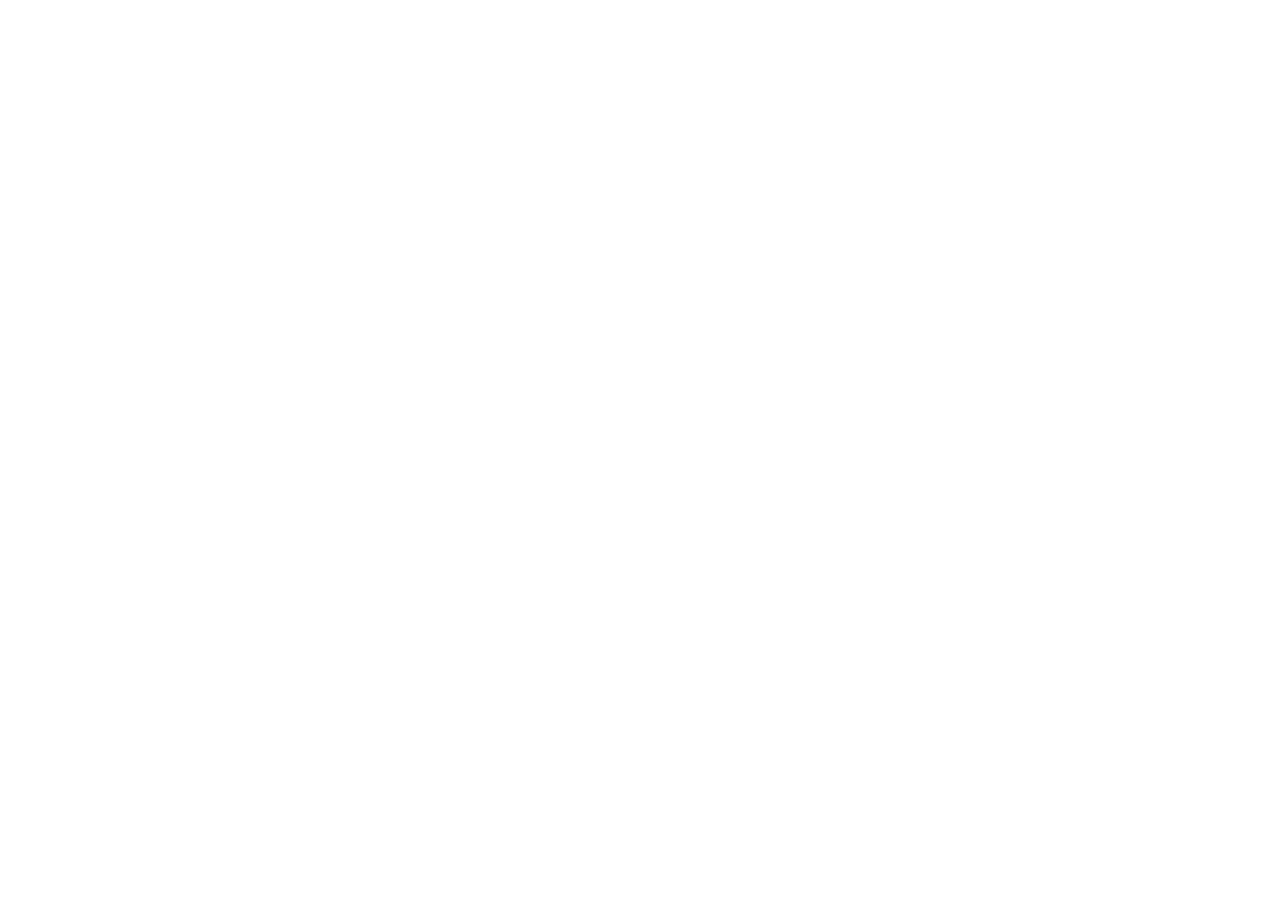
==== attractions.html @ ba2da89b "add files" ====
<!DOCTYPE html>
<html lang="en">
  <head>
    <meta charset="UTF-8" />
    <meta name="viewport" content="width=device-width, initial-scale=1.0" />
    <meta http-equiv="X-UA-Compatible" content="ie=edge" />
    <title>Document</title>
  </head>
  <body></body>
</html>
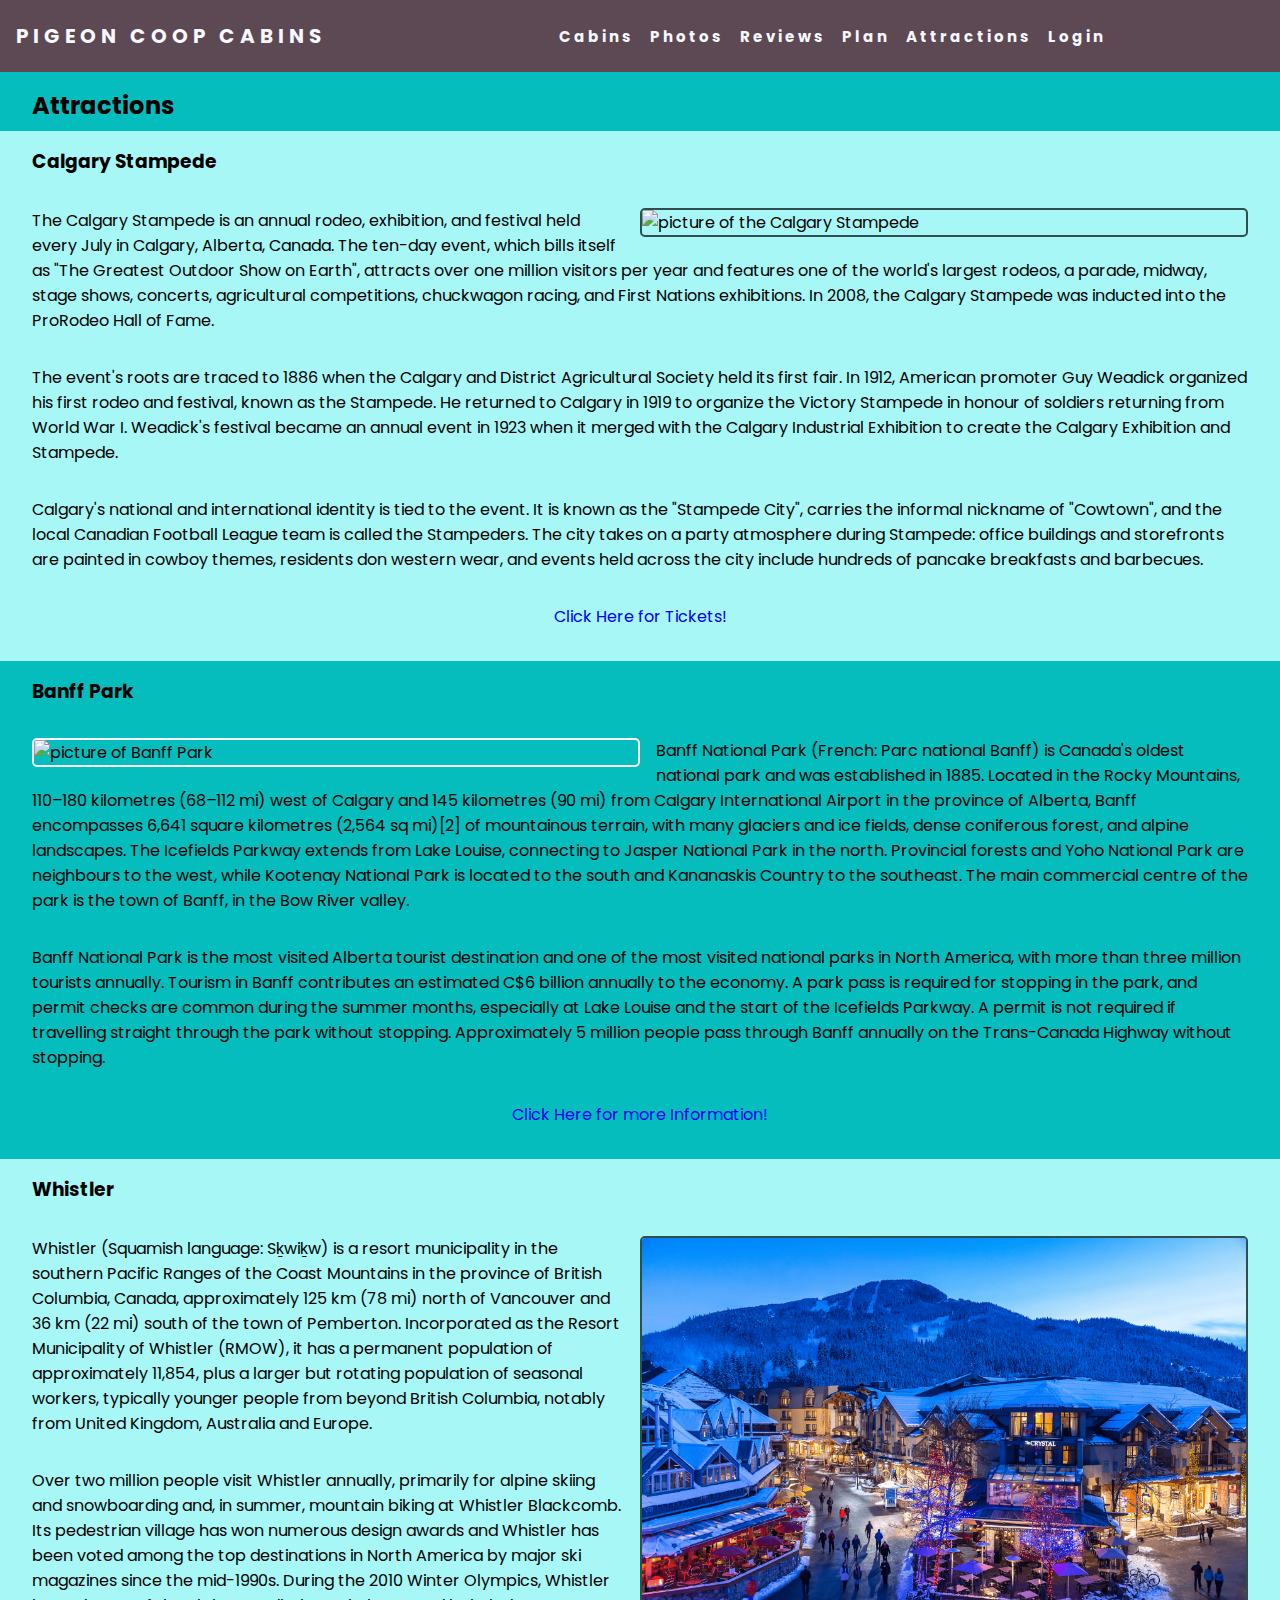
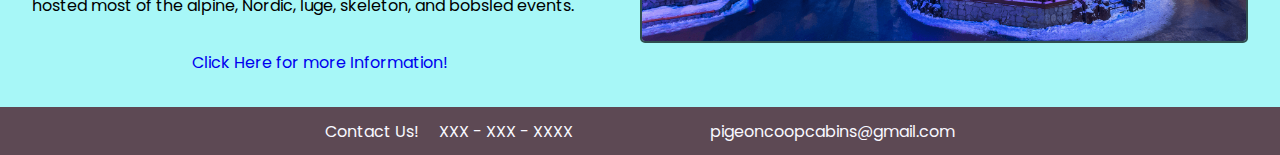
==== commit 693e7600: "Have all pages done except for plan and cabsin" ====
--- a/attractions.html
+++ b/attractions.html
@@ -4,7 +4,180 @@
     <meta charset="UTF-8" />
     <meta name="viewport" content="width=device-width, initial-scale=1.0" />
     <meta http-equiv="X-UA-Compatible" content="ie=edge" />
-    <title>Document</title>
+    <link rel="stylesheet" href="./styles.css" />
+    <link
+      href="https://fonts.googleapis.com/css?family=Poppins&display=swap"
+      rel="stylesheet"
+    />
+    <title>Navigation</title>
   </head>
-  <body></body>
+  <body>
+    <nav>
+      <div class="logo">
+        <a href="home.html"><h4>Pigeon Coop Cabins</h4></a>
+      </div>
+
+      <ul class="nav-links">
+        <li><a href="cabins.html">Cabins</a></li>
+        <li><a href="photos.html">Photos</a></li>
+        <li><a href="reviews.html">Reviews</a></li>
+        <li><a href="planning.html">Plan</a></li>
+        <li><a href="attractions.html">Attractions</a></li>
+        <li><a href="login.html">Login</a></li>
+      </ul>
+      <div class="burger">
+        <div class="line1"></div>
+        <div class="line2"></div>
+        <div class="line3"></div>
+      </div>
+
+      <div id="id"></div>
+    </nav>
+
+    <h2 class="reviewH2">Attractions</h2>
+    <main class="attractionsMain">
+      <section class="attractionSection1">
+        <div class="attraction1">
+          <h3 class="textPadding">Calgary Stampede</h3>
+          <p class="textPadding">
+            <img
+              src="images/calgaryStampede.jpg"
+              alt="picture of the Calgary Stampede"
+              id="attraction1_1IMG"
+            />
+            The Calgary Stampede is an annual rodeo, exhibition, and festival
+            held every July in Calgary, Alberta, Canada. The ten-day event,
+            which bills itself as "The Greatest Outdoor Show on Earth", attracts
+            over one million visitors per year and features one of the world's
+            largest rodeos, a parade, midway, stage shows, concerts,
+            agricultural competitions, chuckwagon racing, and First Nations
+            exhibitions. In 2008, the Calgary Stampede was inducted into the
+            ProRodeo Hall of Fame.
+          </p>
+          <p class="textPadding">
+            The event's roots are traced to 1886 when the Calgary and District
+            Agricultural Society held its first fair. In 1912, American promoter
+            Guy Weadick organized his first rodeo and festival, known as the
+            Stampede. He returned to Calgary in 1919 to organize the Victory
+            Stampede in honour of soldiers returning from World War I. Weadick's
+            festival became an annual event in 1923 when it merged with the
+            Calgary Industrial Exhibition to create the Calgary Exhibition and
+            Stampede.
+          </p>
+          <p class="textPadding">
+            Calgary's national and international identity is tied to the event.
+            It is known as the "Stampede City", carries the informal nickname of
+            "Cowtown", and the local Canadian Football League team is called the
+            Stampeders. The city takes on a party atmosphere during Stampede:
+            office buildings and storefronts are painted in cowboy themes,
+            residents don western wear, and events held across the city include
+            hundreds of pancake breakfasts and barbecues.
+          </p>
+          <div class="linkWrapper">
+            <a href="https://www.calgarystampede.com/" class="textPadding"
+              >Click Here for Tickets!</a
+            >
+          </div>
+        </div>
+      </section>
+      <section class="attractionSection2">
+        <div class="attraction2_2">
+          <h3 class="textPadding">Banff Park</h3>
+          <p class="textPadding">
+            <img
+              src="images/BanffPark.jpg"
+              alt="picture of Banff Park"
+              id="attraction2IMG"
+            />
+            Banff National Park (French: Parc national Banff) is Canada's oldest
+            national park and was established in 1885. Located in the Rocky
+            Mountains, 110–180 kilometres (68–112 mi) west of Calgary and 145
+            kilometres (90 mi) from Calgary International Airport in the
+            province of Alberta, Banff encompasses 6,641 square kilometres
+            (2,564 sq mi)[2] of mountainous terrain, with many glaciers and ice
+            fields, dense coniferous forest, and alpine landscapes. The
+            Icefields Parkway extends from Lake Louise, connecting to Jasper
+            National Park in the north. Provincial forests and Yoho National
+            Park are neighbours to the west, while Kootenay National Park is
+            located to the south and Kananaskis Country to the southeast. The
+            main commercial centre of the park is the town of Banff, in the Bow
+            River valley.
+          </p>
+          <p class="textPadding">
+            Banff National Park is the most visited Alberta tourist destination
+            and one of the most visited national parks in North America, with
+            more than three million tourists annually. Tourism in Banff
+            contributes an estimated C$6 billion annually to the economy. A park
+            pass is required for stopping in the park, and permit checks are
+            common during the summer months, especially at Lake Louise and the
+            start of the Icefields Parkway. A permit is not required if
+            travelling straight through the park without stopping. Approximately
+            5 million people pass through Banff annually on the Trans-Canada
+            Highway without stopping.
+          </p>
+          <div class="linkWrapper">
+            <a
+              href="https://www.pc.gc.ca/en/pn-np/ab/banff"
+              class="textPadding"
+              id="attraction2Link"
+              >Click Here for more Information!</a
+            >
+          </div>
+        </div>
+      </section>
+      <section class="attractionSection3">
+        <div class="attraction3">
+          <h3 class="textPadding">Whistler</h3>
+          <p class="textPadding">
+            <img
+              src="images/Whistler.png"
+              alt="picture of the town of Whistler in Canada"
+              id="attraction3IMG"
+            />
+            Whistler (Squamish language: Sḵwiḵw) is a resort municipality in the
+            southern Pacific Ranges of the Coast Mountains in the province of
+            British Columbia, Canada, approximately 125 km (78 mi) north of
+            Vancouver and 36 km (22 mi) south of the town of Pemberton.
+            Incorporated as the Resort Municipality of Whistler (RMOW), it has a
+            permanent population of approximately 11,854, plus a larger but
+            rotating population of seasonal workers, typically younger people
+            from beyond British Columbia, notably from United Kingdom, Australia
+            and Europe.
+          </p>
+          <p class="textPadding">
+            Over two million people visit Whistler annually, primarily for
+            alpine skiing and snowboarding and, in summer, mountain biking at
+            Whistler Blackcomb. Its pedestrian village has won numerous design
+            awards and Whistler has been voted among the top destinations in
+            North America by major ski magazines since the mid-1990s. During the
+            2010 Winter Olympics, Whistler hosted most of the alpine, Nordic,
+            luge, skeleton, and bobsled events.
+          </p>
+          <div class="linkWrapper">
+            <a
+              href="https://www.whistler.com/about-whistler/"
+              class="textPadding"
+              >Click Here for more Information!</a
+            >
+          </div>
+        </div>
+      </section>
+    </main>
+
+    <footer>
+      <div class="footerDiv">
+        <span
+          >Contact Us!<i class="fas fa-mobile" style="margin-left: 1rem;"></i>
+          XXX - XXX - XXXX</span
+        >
+        <span><i class="fas fa-at"></i> pigeoncoopcabins@gmail.com</span>
+      </div>
+    </footer>
+
+    <script src="app.js"></script>
+    <script
+      src="https://kit.fontawesome.com/5ed70d4ecf.js"
+      crossorigin="anonymous"
+    ></script>
+  </body>
 </html>
--- a/styles.css
+++ b/styles.css
@@ -0,0 +1,519 @@
+* {
+  margin: 0;
+  padding: 0;
+  text-decoration: none;
+  font-family: "Poppins", sans-serif;
+  box-sizing: border-box;
+}
+
+body {
+  min-height: 100vh;
+  background-color: rgb(5, 189, 189);
+}
+
+footer {
+  background-color: #5d4954;
+  padding: 0 20vw 0 20vw;
+  color: ghostwhite;
+}
+
+/* attractions stuff */
+.attractionSection1 {
+  background-color: rgb(167, 247, 247);
+  padding: 0 1rem 2rem 1rem;
+}
+#attraction1_1IMG {
+  width: 50%;
+  height: auto;
+  float: right;
+  margin: 0 0 1rem 1rem;
+  border-radius: 5px;
+  border: 2pt solid darkslategray;
+}
+.linkWrapper {
+  text-align: center;
+  padding-top: 1rem;
+}
+
+.attractionSection2 {
+  background-color: rgb(5, 189, 189);
+  padding: 0 1rem 2rem 1rem;
+}
+
+#attraction2IMG {
+  width: 50%;
+  height: auto;
+  float: left;
+  margin: 0 1rem 0.5rem 0;
+  border-radius: 5px;
+  border: 2pt solid ghostwhite;
+}
+#attraction2Link {
+  text-align: right;
+}
+
+.attractionSection3 {
+  background-color: rgb(167, 247, 247);
+  padding: 0 1rem 2rem 1rem;
+}
+#attraction3IMG {
+  width: 50%;
+  height: auto;
+  float: right;
+  margin: 0 0 0.5rem 1rem;
+  border-radius: 5px;
+  border: 2pt solid darkslategray;
+}
+
+/* home stuff */
+.homePadding {
+  padding: 0 1rem 0 1rem;
+}
+
+.section1 {
+  background-color: rgb(5, 189, 189);
+  padding-bottom: 1rem;
+  display: grid;
+  grid-template-columns: 1fr 1fr;
+  grid-template-rows: 1fr;
+  grid-template-areas: "home1 home2";
+}
+#home1 {
+  grid-area: home1;
+  height: auto;
+}
+#home2 {
+  grid-area: home2;
+  height: auto;
+  text-align: center;
+  padding: 1rem;
+  align-self: center;
+}
+
+.section2 {
+  background-color: rgb(167, 247, 247);
+  padding-bottom: 3rem;
+  display: grid;
+  grid-template-columns: 1fr 1fr 1fr;
+  grid-template-rows: 20% 1fr;
+  grid-template-areas:
+    "h2 h2 h2"
+    "quote1 quote2 quote3";
+}
+#section2H2 {
+  grid-area: h2;
+  justify-self: center;
+}
+#quote1 {
+  grid-area: quote1;
+}
+#quote2 {
+  grid-area: quote2;
+}
+#quote3 {
+  grid-area: quote3;
+}
+
+.section3 {
+  background-color: rgb(5, 189, 189);
+  padding-top: 1rem;
+  margin-top: 0;
+  display: grid;
+  grid-template-columns: 1fr 1fr;
+  grid-template-rows: 1fr;
+  grid-template-areas: "home4 home5";
+}
+#home4 {
+  grid-area: home4;
+  text-align: center;
+  padding: 1rem;
+  height: auto;
+  align-self: center;
+}
+#home5 {
+  grid-area: home5;
+  height: auto;
+}
+
+.home3Quotes {
+  display: flex;
+  justify-content: space-around;
+  align-content: center;
+}
+
+.footerDiv {
+  display: flex;
+  flex-wrap: wrap;
+  justify-content: space-around;
+  align-content: center;
+  height: 3rem;
+}
+
+#homePicAndLogo {
+  width: 100%;
+  height: auto;
+  margin: 0;
+  padding: 0;
+}
+
+.quotes {
+  font-style: italic;
+  padding: 1rem;
+}
+
+#homeImg1 {
+  width: 100%;
+  height: auto;
+  border-radius: 5px;
+  border: 2pt solid ghostwhite;
+}
+#homeImg2 {
+  width: 100%;
+  height: auto;
+  border-radius: 5px;
+  border: 2pt solid ghostwhite;
+}
+
+.textPadding {
+  padding: 1rem;
+}
+
+/* photos page */
+.gallery {
+  display: grid;
+  grid-template-columns: repeat(auto-fit, minmax(300px, 8fr));
+  grid-column-gap: 2rem;
+  grid-row-gap: 2rem;
+  width: 100%;
+}
+
+.gallery img {
+  width: 100%;
+  border-radius: 5px;
+  border: 2pt solid ghostwhite;
+  cursor: pointer;
+}
+
+.photosMain {
+  display: flex;
+  justify-content: center;
+  padding: 1rem;
+}
+
+#lightboxDiv {
+  position: fixed;
+  z-index: 1000;
+  top: 0;
+  width: 100%;
+  height: 100%;
+  background-color: rgba(0, 0, 0, 0.8);
+  display: none;
+  text-align: center;
+}
+
+#lightboxDiv.active {
+  display: flex;
+  flex-wrap: wrap;
+  justify-content: center;
+  align-items: center;
+}
+
+#lightbox div {
+  background-color: ghostwhite;
+  width: 55vw;
+  padding: 1rem;
+  border-radius: 5px;
+  margin: auto;
+}
+
+#lightbox img {
+  width: 55vw;
+  height: auto;
+  padding: 4px;
+  background-color: black;
+  border: 2px solid white;
+}
+
+/* review stuff */
+.reviewMain {
+  display: grid;
+  grid-template-columns: 1fr 1fr 1fr;
+  grid-template-rows: 1fr 1fr 1fr;
+  grid-template-areas:
+    "review1 review2 review3"
+    "review4 review5 review6"
+    "review7 review8 review9";
+  grid-column-gap: 2rem;
+  grid-row-gap: 2rem;
+  background-color: rgb(5, 189, 189);
+  padding: 0 2rem 2rem 2rem;
+}
+.review1 {
+  grid-area: review1;
+}
+.review2 {
+  grid-area: review2;
+}
+.review3 {
+  grid-area: review3;
+}
+.review4 {
+  grid-area: review4;
+}
+.review5 {
+  grid-area: review5;
+}
+.review6 {
+  grid-area: review6;
+}
+.review7 {
+  grid-area: review7;
+}
+.review8 {
+  grid-area: review8;
+}
+.review9 {
+  grid-area: review9;
+}
+.reviews {
+  background-color: rgb(167, 247, 247);
+  border-radius: 5px;
+  padding: 1rem;
+  position: relative;
+  min-height: 23rem;
+  z-index: 1;
+}
+.date {
+  margin-bottom: 0.5rem;
+}
+.rating {
+  position: absolute;
+  bottom: 1rem;
+}
+.reviewH2 {
+  margin: 1rem 0 0.5rem 2rem;
+}
+
+/*nav stuff*/
+nav {
+  padding-left: 1rem;
+  display: flex;
+  justify-content: space-between;
+  align-items: center;
+  min-height: 8vh;
+  background-color: #5d4954;
+  font-family: "Poppins", sans-serif;
+}
+
+.logo {
+  color: ghostwhite;
+  text-transform: uppercase;
+  letter-spacing: 5px;
+  font-size: 20px;
+}
+.logo a {
+  color: ghostwhite;
+}
+
+.nav-links {
+  display: flex;
+  justify-content: space-around;
+  width: 40%;
+}
+
+.nav-links li {
+  list-style: none;
+}
+
+.nav-links a {
+  color: ghostwhite;
+  text-decoration: none;
+  letter-spacing: 3px;
+  font-weight: bold;
+  font-size: 15px;
+  padding: 0 0.5rem 0 0.5rem;
+}
+
+.nav-links a:hover {
+  background-color: rgb(5, 189, 189);
+  color: black;
+  border-radius: 10px;
+}
+
+.burger {
+  display: none;
+  cursor: pointer;
+}
+
+.burger div {
+  width: 25px;
+  height: 2px;
+  background-color: rgb(226, 226, 226);
+  margin: 5px;
+  transition: all 0.3s ease;
+}
+
+@media screen and (max-width: 1024px) {
+  .nav-links {
+    width: 60%;
+  }
+}
+
+@media screen and (max-width: 950px) {
+  body {
+    overflow-x: hidden;
+  }
+  footer {
+    padding: 0;
+  }
+  .nav-links {
+    position: absolute;
+    right: 0px;
+    height: 92vh;
+    top: 8vh;
+    background-color: #5d4954;
+    display: flex;
+    flex-direction: column;
+    align-items: center;
+    width: 50%;
+    transform: translateX(100%);
+    transition: transform 0.5s ease-in;
+    font-size: 30px;
+    z-index: 1000;
+  }
+  .nav-links li {
+    opacity: 0;
+  }
+  .burger {
+    display: block;
+    position: absolute;
+    right: 2em;
+  }
+  .nav-links a:hover {
+    background-color: rgb(5, 189, 189);
+    color: black;
+    border-radius: 10px;
+    font-size: 24px;
+    transition: 0.2s ease-in;
+  }
+
+  /* photos stuff */
+  #lightbox div {
+    width: 85vw;
+  }
+
+  #lightbox img {
+    width: 85vw;
+  }
+
+  /* home stuff */
+  .section1 {
+    display: grid;
+    grid-template-columns: 1fr;
+    grid-template-rows: 1fr 1fr;
+    grid-template-areas:
+      "home1"
+      "home2";
+  }
+  .section2 {
+    display: grid;
+    grid-template-columns: 1fr;
+    grid-template-rows: 10% 1fr 1fr 1fr;
+    grid-template-areas:
+      "h2"
+      "quote1"
+      "quote2"
+      "quote3";
+  }
+  .section3 {
+    display: grid;
+    grid-template-columns: 1fr;
+    grid-template-rows: 1fr 1fr;
+    grid-template-areas:
+      "home5"
+      "home4";
+  }
+  #home1 h2 {
+    text-align: center;
+  }
+  #home5 h2 {
+    text-align: center;
+  }
+  #photosH2 {
+    text-align: center;
+  }
+
+  /* review page stuff */
+  .reviewMain {
+    display: grid;
+    grid-template-columns: 1fr;
+    grid-template-rows: repeat(9, 1fr);
+    grid-template-areas:
+      "review1"
+      "review2"
+      "review3"
+      "review4"
+      "review5"
+      "review6"
+      "review7"
+      "review8"
+      "review9";
+    grid-row-gap: 2rem;
+    background-color: rgb(5, 189, 189);
+    padding: 0 2rem 2rem 2rem;
+  }
+  .reviews {
+    min-height: 15rem;
+  }
+  .reviewH2 {
+    text-align: center;
+  }
+
+  /* attraction stuff */
+  #attraction1_1IMG {
+    display: flex;
+    float: none;
+    width: 90%;
+    margin-bottom: 1rem;
+    margin: 1rem auto;
+  }
+  #attraction2IMG {
+    display: flex;
+    float: none;
+    width: 90%;
+    margin-bottom: 1rem;
+    margin: 1rem auto;
+  }
+  #attraction3IMG {
+    display: flex;
+    float: none;
+    width: 90%;
+    margin-bottom: 1rem;
+    margin: 1rem auto;
+  }
+}
+
+.nav-active {
+  transform: translateX(0%);
+}
+
+@keyframes navLinkFade {
+  from {
+    opacity: 0;
+    transform: translateX(50px);
+  }
+  to {
+    opacity: 1;
+    transform: translateX(0px);
+  }
+}
+
+.toggle .line1 {
+  transform: rotate(-45deg) translate(-5px, 6px);
+}
+.toggle .line2 {
+  opacity: 0;
+}
+.toggle .line3 {
+  transform: rotate(45deg) translate(-4px, -5px);
+}
